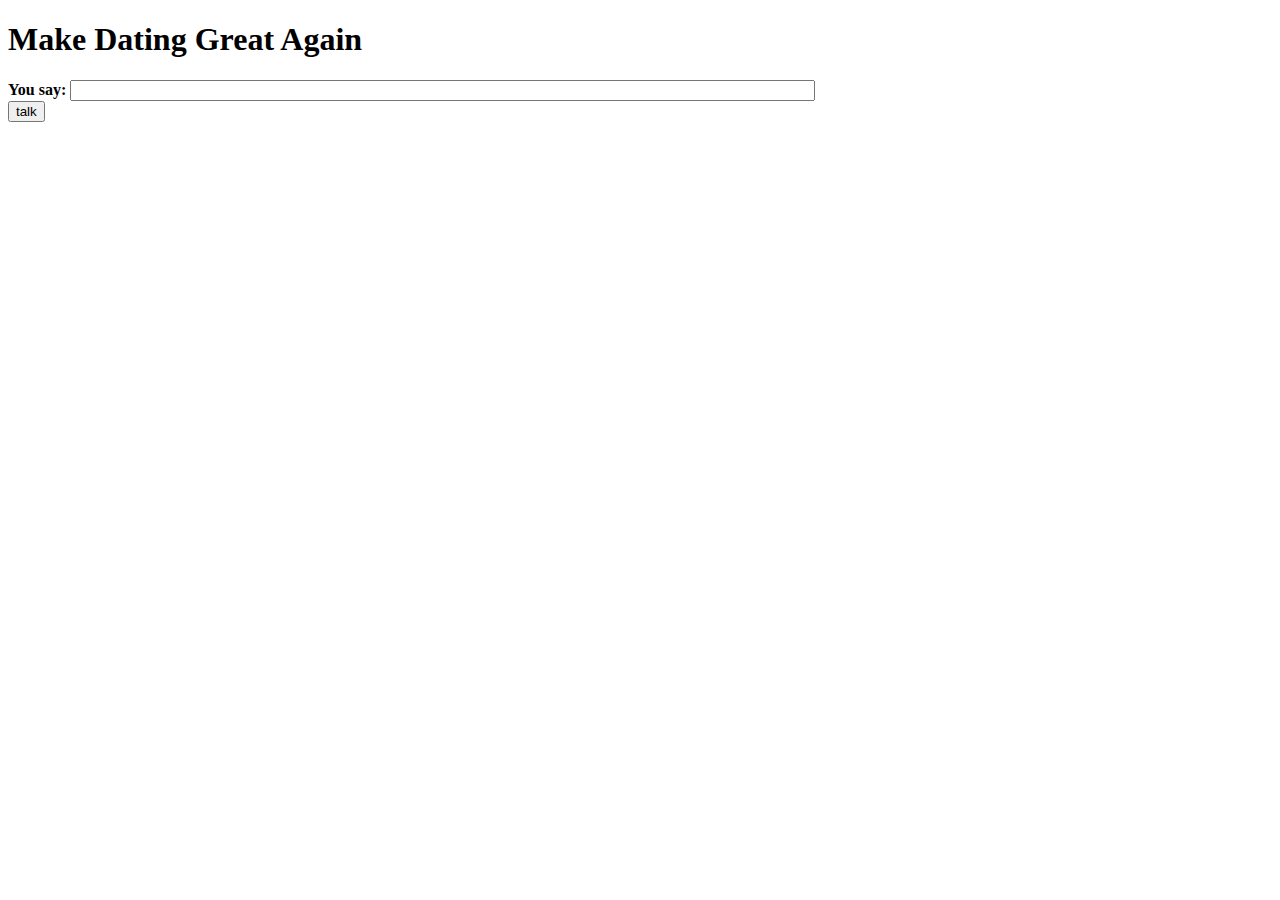
==== index.html @ 14db8215 "Trial" ====
<!doctype html>
<html>
  <head>
    <title> Make Dating Great Again </title>
    <script src="js/talk.js"></script>
    <script src="js/main.js"></script>
  </head>
  <body>
    <h1> Make Dating Great Again</h1>
    <form id="talk" class="boxedin" onsubmit="return false;">
      <b>You say:</b> <input id="yousay" name="input" size="90" onkeydown="if (event.keyCode == 13) { doTalk(); }"/>
      <br/>
      <input id="talkbutton" type="button" value="talk" onclick="doTalk()"/> 
    </form>
    <p id="response"></p>
  </body>
</html>
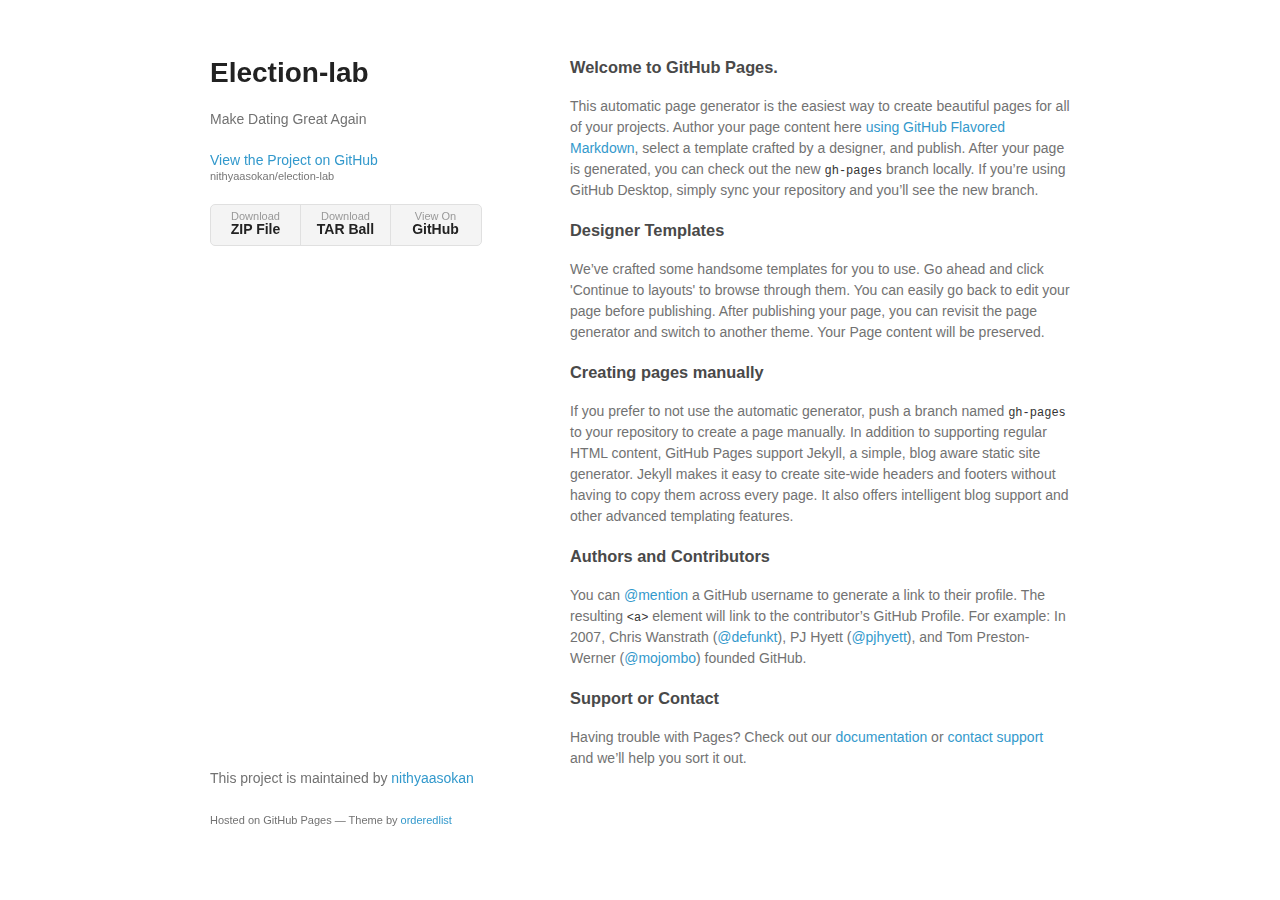
==== commit ffcb27ad: "Create gh-pages branch via GitHub" ====
--- a/index.html
+++ b/index.html
@@ -1,17 +1,64 @@
 <!doctype html>
 <html>
   <head>
-    <title> Make Dating Great Again </title>
-    <script src="js/talk.js"></script>
-    <script src="js/main.js"></script>
+    <meta charset="utf-8">
+    <meta http-equiv="X-UA-Compatible" content="chrome=1">
+    <title>Election-lab by nithyaasokan</title>
+
+    <link rel="stylesheet" href="stylesheets/styles.css">
+    <link rel="stylesheet" href="stylesheets/github-light.css">
+    <meta name="viewport" content="width=device-width">
+    <!--[if lt IE 9]>
+    <script src="//html5shiv.googlecode.com/svn/trunk/html5.js"></script>
+    <![endif]-->
   </head>
   <body>
-    <h1> Make Dating Great Again</h1>
-    <form id="talk" class="boxedin" onsubmit="return false;">
-      <b>You say:</b> <input id="yousay" name="input" size="90" onkeydown="if (event.keyCode == 13) { doTalk(); }"/>
-      <br/>
-      <input id="talkbutton" type="button" value="talk" onclick="doTalk()"/> 
-    </form>
-    <p id="response"></p>
+    <div class="wrapper">
+      <header>
+        <h1>Election-lab</h1>
+        <p>Make Dating Great Again</p>
+
+        <p class="view"><a href="https://github.com/nithyaasokan/election-lab">View the Project on GitHub <small>nithyaasokan/election-lab</small></a></p>
+
+
+        <ul>
+          <li><a href="https://github.com/nithyaasokan/election-lab/zipball/master">Download <strong>ZIP File</strong></a></li>
+          <li><a href="https://github.com/nithyaasokan/election-lab/tarball/master">Download <strong>TAR Ball</strong></a></li>
+          <li><a href="https://github.com/nithyaasokan/election-lab">View On <strong>GitHub</strong></a></li>
+        </ul>
+      </header>
+      <section>
+        <h3>
+<a id="welcome-to-github-pages" class="anchor" href="#welcome-to-github-pages" aria-hidden="true"><span aria-hidden="true" class="octicon octicon-link"></span></a>Welcome to GitHub Pages.</h3>
+
+<p>This automatic page generator is the easiest way to create beautiful pages for all of your projects. Author your page content here <a href="https://guides.github.com/features/mastering-markdown/">using GitHub Flavored Markdown</a>, select a template crafted by a designer, and publish. After your page is generated, you can check out the new <code>gh-pages</code> branch locally. If you’re using GitHub Desktop, simply sync your repository and you’ll see the new branch.</p>
+
+<h3>
+<a id="designer-templates" class="anchor" href="#designer-templates" aria-hidden="true"><span aria-hidden="true" class="octicon octicon-link"></span></a>Designer Templates</h3>
+
+<p>We’ve crafted some handsome templates for you to use. Go ahead and click 'Continue to layouts' to browse through them. You can easily go back to edit your page before publishing. After publishing your page, you can revisit the page generator and switch to another theme. Your Page content will be preserved.</p>
+
+<h3>
+<a id="creating-pages-manually" class="anchor" href="#creating-pages-manually" aria-hidden="true"><span aria-hidden="true" class="octicon octicon-link"></span></a>Creating pages manually</h3>
+
+<p>If you prefer to not use the automatic generator, push a branch named <code>gh-pages</code> to your repository to create a page manually. In addition to supporting regular HTML content, GitHub Pages support Jekyll, a simple, blog aware static site generator. Jekyll makes it easy to create site-wide headers and footers without having to copy them across every page. It also offers intelligent blog support and other advanced templating features.</p>
+
+<h3>
+<a id="authors-and-contributors" class="anchor" href="#authors-and-contributors" aria-hidden="true"><span aria-hidden="true" class="octicon octicon-link"></span></a>Authors and Contributors</h3>
+
+<p>You can <a href="https://help.github.com/articles/basic-writing-and-formatting-syntax/#mentioning-users-and-teams" class="user-mention">@mention</a> a GitHub username to generate a link to their profile. The resulting <code>&lt;a&gt;</code> element will link to the contributor’s GitHub Profile. For example: In 2007, Chris Wanstrath (<a href="https://github.com/defunkt" class="user-mention">@defunkt</a>), PJ Hyett (<a href="https://github.com/pjhyett" class="user-mention">@pjhyett</a>), and Tom Preston-Werner (<a href="https://github.com/mojombo" class="user-mention">@mojombo</a>) founded GitHub.</p>
+
+<h3>
+<a id="support-or-contact" class="anchor" href="#support-or-contact" aria-hidden="true"><span aria-hidden="true" class="octicon octicon-link"></span></a>Support or Contact</h3>
+
+<p>Having trouble with Pages? Check out our <a href="https://help.github.com/pages">documentation</a> or <a href="https://github.com/contact">contact support</a> and we’ll help you sort it out.</p>
+      </section>
+      <footer>
+        <p>This project is maintained by <a href="https://github.com/nithyaasokan">nithyaasokan</a></p>
+        <p><small>Hosted on GitHub Pages &mdash; Theme by <a href="https://github.com/orderedlist">orderedlist</a></small></p>
+      </footer>
+    </div>
+    <script src="javascripts/scale.fix.js"></script>
+    
   </body>
 </html>
--- a/stylesheets/styles.css
+++ b/stylesheets/styles.css
@@ -0,0 +1,324 @@
+@font-face {
+  font-family: 'Noto Sans';
+  font-weight: 400;
+  font-style: normal;
+  src: url('../fonts/Noto-Sans-regular/Noto-Sans-regular.eot');
+  src: url('../fonts/Noto-Sans-regular/Noto-Sans-regular.eot?#iefix') format('embedded-opentype'),
+       local('Noto Sans'),
+       local('Noto-Sans-regular'),
+       url('../fonts/Noto-Sans-regular/Noto-Sans-regular.woff2') format('woff2'),
+       url('../fonts/Noto-Sans-regular/Noto-Sans-regular.woff') format('woff'),
+       url('../fonts/Noto-Sans-regular/Noto-Sans-regular.ttf') format('truetype'),
+       url('../fonts/Noto-Sans-regular/Noto-Sans-regular.svg#NotoSans') format('svg');
+}
+
+@font-face {
+  font-family: 'Noto Sans';
+  font-weight: 700;
+  font-style: normal;
+  src: url('../fonts/Noto-Sans-700/Noto-Sans-700.eot');
+  src: url('../fonts/Noto-Sans-700/Noto-Sans-700.eot?#iefix') format('embedded-opentype'),
+       local('Noto Sans Bold'),
+       local('Noto-Sans-700'),
+       url('../fonts/Noto-Sans-700/Noto-Sans-700.woff2') format('woff2'),
+       url('../fonts/Noto-Sans-700/Noto-Sans-700.woff') format('woff'),
+       url('../fonts/Noto-Sans-700/Noto-Sans-700.ttf') format('truetype'),
+       url('../fonts/Noto-Sans-700/Noto-Sans-700.svg#NotoSans') format('svg');
+}
+
+@font-face {
+  font-family: 'Noto Sans';
+  font-weight: 400;
+  font-style: italic;
+  src: url('../fonts/Noto-Sans-italic/Noto-Sans-italic.eot');
+  src: url('../fonts/Noto-Sans-italic/Noto-Sans-italic.eot?#iefix') format('embedded-opentype'),
+       local('Noto Sans Italic'),
+       local('Noto-Sans-italic'),
+       url('../fonts/Noto-Sans-italic/Noto-Sans-italic.woff2') format('woff2'),
+       url('../fonts/Noto-Sans-italic/Noto-Sans-italic.woff') format('woff'),
+       url('../fonts/Noto-Sans-italic/Noto-Sans-italic.ttf') format('truetype'),
+       url('../fonts/Noto-Sans-italic/Noto-Sans-italic.svg#NotoSans') format('svg');
+}
+
+@font-face {
+  font-family: 'Noto Sans';
+  font-weight: 700;
+  font-style: italic;
+  src: url('../fonts/Noto-Sans-700italic/Noto-Sans-700italic.eot');
+  src: url('../fonts/Noto-Sans-700italic/Noto-Sans-700italic.eot?#iefix') format('embedded-opentype'),
+       local('Noto Sans Bold Italic'),
+       local('Noto-Sans-700italic'),
+       url('../fonts/Noto-Sans-700italic/Noto-Sans-700italic.woff2') format('woff2'),
+       url('../fonts/Noto-Sans-700italic/Noto-Sans-700italic.woff') format('woff'),
+       url('../fonts/Noto-Sans-700italic/Noto-Sans-700italic.ttf') format('truetype'),
+       url('../fonts/Noto-Sans-700italic/Noto-Sans-700italic.svg#NotoSans') format('svg');
+}
+
+body {
+  background-color: #fff;
+  padding:50px;
+  font: 14px/1.5 "Noto Sans", "Helvetica Neue", Helvetica, Arial, sans-serif;
+  color:#727272;
+  font-weight:400;
+}
+
+h1, h2, h3, h4, h5, h6 {
+  color:#222;
+  margin:0 0 20px;
+}
+
+p, ul, ol, table, pre, dl {
+  margin:0 0 20px;
+}
+
+h1, h2, h3 {
+  line-height:1.1;
+}
+
+h1 {
+  font-size:28px;
+}
+
+h2 {
+  color:#393939;
+}
+
+h3, h4, h5, h6 {
+  color:#494949;
+}
+
+a {
+  color:#39c;
+  text-decoration:none;
+}
+
+a:hover {
+  color:#069;
+}
+
+a small {
+  font-size:11px;
+  color:#777;
+  margin-top:-0.3em;
+  display:block;
+}
+
+a:hover small {
+  color:#777;
+}
+
+.wrapper {
+  width:860px;
+  margin:0 auto;
+}
+
+blockquote {
+  border-left:1px solid #e5e5e5;
+  margin:0;
+  padding:0 0 0 20px;
+  font-style:italic;
+}
+
+code, pre {
+  font-family:Monaco, Bitstream Vera Sans Mono, Lucida Console, Terminal, Consolas, Liberation Mono, DejaVu Sans Mono, Courier New, monospace;
+  color:#333;
+  font-size:12px;
+}
+
+pre {
+  padding:8px 15px;
+  background: #f8f8f8;
+  border-radius:5px;
+  border:1px solid #e5e5e5;
+  overflow-x: auto;
+}
+
+table {
+  width:100%;
+  border-collapse:collapse;
+}
+
+th, td {
+  text-align:left;
+  padding:5px 10px;
+  border-bottom:1px solid #e5e5e5;
+}
+
+dt {
+  color:#444;
+  font-weight:700;
+}
+
+th {
+  color:#444;
+}
+
+img {
+  max-width:100%;
+}
+
+header {
+  width:270px;
+  float:left;
+  position:fixed;
+  -webkit-font-smoothing:subpixel-antialiased;
+}
+
+header ul {
+  list-style:none;
+  height:40px;
+  padding:0;
+  background: #f4f4f4;
+  border-radius:5px;
+  border:1px solid #e0e0e0;
+  width:270px;
+}
+
+header li {
+  width:89px;
+  float:left;
+  border-right:1px solid #e0e0e0;
+  height:40px;
+}
+
+header li:first-child a {
+  border-radius:5px 0 0 5px;
+}
+
+header li:last-child a {
+  border-radius:0 5px 5px 0;
+}
+
+header ul a {
+  line-height:1;
+  font-size:11px;
+  color:#999;
+  display:block;
+  text-align:center;
+  padding-top:6px;
+  height:34px;
+}
+
+header ul a:hover {
+  color:#999;
+}
+
+header ul a:active {
+  background-color:#f0f0f0;
+}
+
+strong {
+  color:#222;
+  font-weight:700;
+}
+
+header ul li + li + li {
+  border-right:none;
+  width:89px;
+}
+
+header ul a strong {
+  font-size:14px;
+  display:block;
+  color:#222;
+}
+
+section {
+  width:500px;
+  float:right;
+  padding-bottom:50px;
+}
+
+small {
+  font-size:11px;
+}
+
+hr {
+  border:0;
+  background:#e5e5e5;
+  height:1px;
+  margin:0 0 20px;
+}
+
+footer {
+  width:270px;
+  float:left;
+  position:fixed;
+  bottom:50px;
+  -webkit-font-smoothing:subpixel-antialiased;
+}
+
+@media print, screen and (max-width: 960px) {
+
+  div.wrapper {
+    width:auto;
+    margin:0;
+  }
+
+  header, section, footer {
+    float:none;
+    position:static;
+    width:auto;
+  }
+
+  header {
+    padding-right:320px;
+  }
+
+  section {
+    border:1px solid #e5e5e5;
+    border-width:1px 0;
+    padding:20px 0;
+    margin:0 0 20px;
+  }
+
+  header a small {
+    display:inline;
+  }
+
+  header ul {
+    position:absolute;
+    right:50px;
+    top:52px;
+  }
+}
+
+@media print, screen and (max-width: 720px) {
+  body {
+    word-wrap:break-word;
+  }
+
+  header {
+    padding:0;
+  }
+
+  header ul, header p.view {
+    position:static;
+  }
+
+  pre, code {
+    word-wrap:normal;
+  }
+}
+
+@media print, screen and (max-width: 480px) {
+  body {
+    padding:15px;
+  }
+
+  header ul {
+    width:99%;
+  }
+
+  header li, header ul li + li + li {
+    width:33%;
+  }
+}
+
+@media print {
+  body {
+    padding:0.4in;
+    font-size:12pt;
+    color:#444;
+  }
+}
--- a/stylesheets/github-light.css
+++ b/stylesheets/github-light.css
@@ -0,0 +1,124 @@
+/*
+The MIT License (MIT)
+
+Copyright (c) 2015 GitHub, Inc.
+
+Permission is hereby granted, free of charge, to any person obtaining a copy
+of this software and associated documentation files (the "Software"), to deal
+in the Software without restriction, including without limitation the rights
+to use, copy, modify, merge, publish, distribute, sublicense, and/or sell
+copies of the Software, and to permit persons to whom the Software is
+furnished to do so, subject to the following conditions:
+
+The above copyright notice and this permission notice shall be included in all
+copies or substantial portions of the Software.
+
+THE SOFTWARE IS PROVIDED "AS IS", WITHOUT WARRANTY OF ANY KIND, EXPRESS OR
+IMPLIED, INCLUDING BUT NOT LIMITED TO THE WARRANTIES OF MERCHANTABILITY,
+FITNESS FOR A PARTICULAR PURPOSE AND NONINFRINGEMENT. IN NO EVENT SHALL THE
+AUTHORS OR COPYRIGHT HOLDERS BE LIABLE FOR ANY CLAIM, DAMAGES OR OTHER
+LIABILITY, WHETHER IN AN ACTION OF CONTRACT, TORT OR OTHERWISE, ARISING FROM,
+OUT OF OR IN CONNECTION WITH THE SOFTWARE OR THE USE OR OTHER DEALINGS IN THE
+SOFTWARE.
+
+*/
+
+.pl-c /* comment */ {
+  color: #969896;
+}
+
+.pl-c1      /* constant, markup.raw, meta.diff.header, meta.module-reference, meta.property-name, support, support.constant, support.variable, variable.other.constant */,
+.pl-s .pl-v /* string variable */ {
+  color: #0086b3;
+}
+
+.pl-e  /* entity */,
+.pl-en /* entity.name */ {
+  color: #795da3;
+}
+
+.pl-s .pl-s1 /* string source */,
+.pl-smi      /* storage.modifier.import, storage.modifier.package, storage.type.java, variable.other, variable.parameter.function */ {
+  color: #333;
+}
+
+.pl-ent /* entity.name.tag */ {
+  color: #63a35c;
+}
+
+.pl-k /* keyword, storage, storage.type */ {
+  color: #a71d5d;
+}
+
+.pl-pds              /* punctuation.definition.string, string.regexp.character-class */,
+.pl-s                /* string */,
+.pl-s .pl-pse .pl-s1 /* string punctuation.section.embedded source */,
+.pl-sr               /* string.regexp */,
+.pl-sr .pl-cce       /* string.regexp constant.character.escape */,
+.pl-sr .pl-sra       /* string.regexp string.regexp.arbitrary-repitition */,
+.pl-sr .pl-sre       /* string.regexp source.ruby.embedded */ {
+  color: #183691;
+}
+
+.pl-v /* variable */ {
+  color: #ed6a43;
+}
+
+.pl-id /* invalid.deprecated */ {
+  color: #b52a1d;
+}
+
+.pl-ii /* invalid.illegal */ {
+  background-color: #b52a1d;
+  color: #f8f8f8;
+}
+
+.pl-sr .pl-cce /* string.regexp constant.character.escape */ {
+  color: #63a35c;
+  font-weight: bold;
+}
+
+.pl-ml /* markup.list */ {
+  color: #693a17;
+}
+
+.pl-mh        /* markup.heading */,
+.pl-mh .pl-en /* markup.heading entity.name */,
+.pl-ms        /* meta.separator */ {
+  color: #1d3e81;
+  font-weight: bold;
+}
+
+.pl-mq /* markup.quote */ {
+  color: #008080;
+}
+
+.pl-mi /* markup.italic */ {
+  color: #333;
+  font-style: italic;
+}
+
+.pl-mb /* markup.bold */ {
+  color: #333;
+  font-weight: bold;
+}
+
+.pl-md /* markup.deleted, meta.diff.header.from-file */ {
+  background-color: #ffecec;
+  color: #bd2c00;
+}
+
+.pl-mi1 /* markup.inserted, meta.diff.header.to-file */ {
+  background-color: #eaffea;
+  color: #55a532;
+}
+
+.pl-mdr /* meta.diff.range */ {
+  color: #795da3;
+  font-weight: bold;
+}
+
+.pl-mo /* meta.output */ {
+  color: #1d3e81;
+}
+
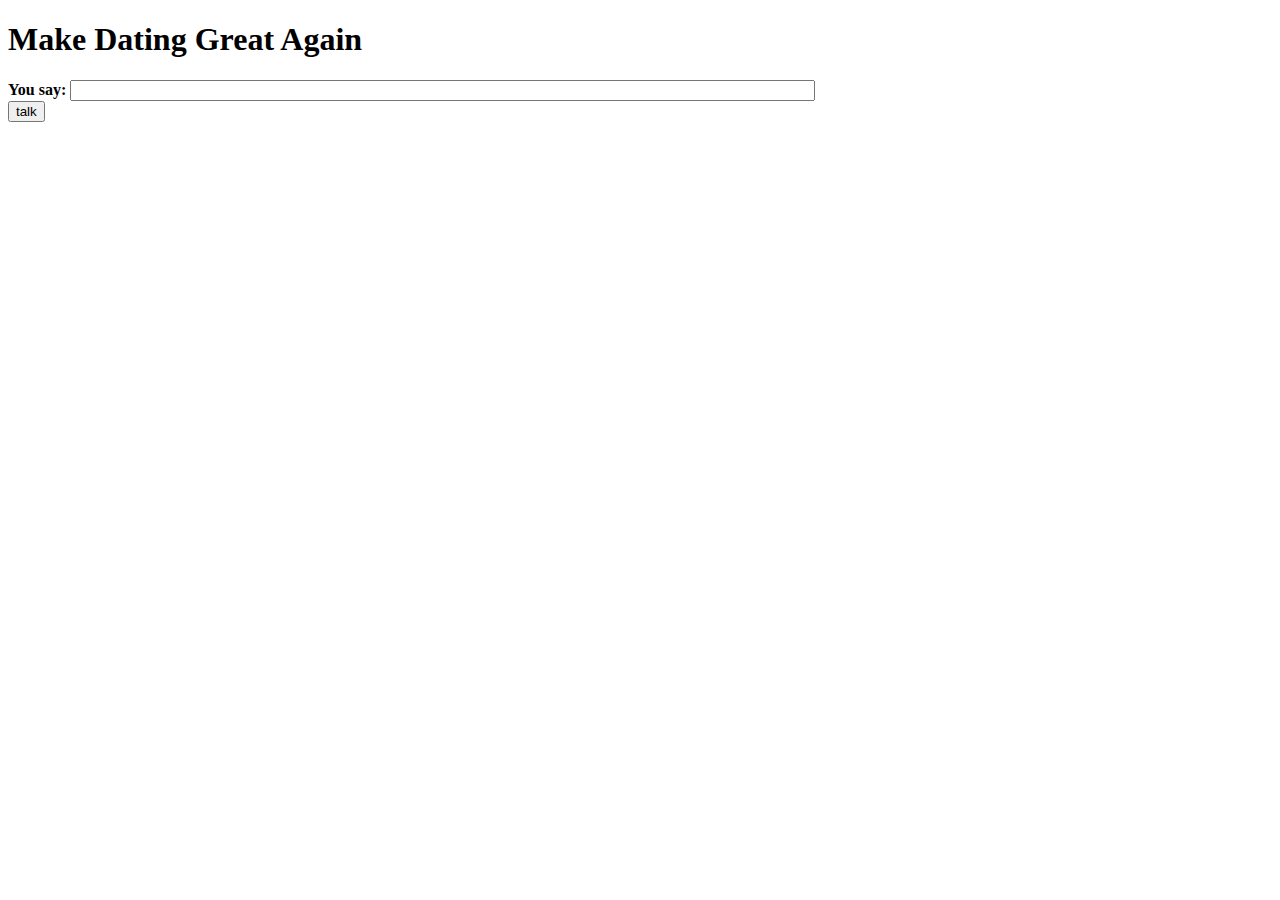
==== commit b7839b31: "Adding custom pages" ====
--- a/index.html
+++ b/index.html
@@ -1,64 +1,17 @@
 <!doctype html>
 <html>
   <head>
-    <meta charset="utf-8">
-    <meta http-equiv="X-UA-Compatible" content="chrome=1">
-    <title>Election-lab by nithyaasokan</title>
-
-    <link rel="stylesheet" href="stylesheets/styles.css">
-    <link rel="stylesheet" href="stylesheets/github-light.css">
-    <meta name="viewport" content="width=device-width">
-    <!--[if lt IE 9]>
-    <script src="//html5shiv.googlecode.com/svn/trunk/html5.js"></script>
-    <![endif]-->
+    <title> Make Dating Great Again </title>
+    <script src="js/talk.js"></script>
+    <script src="js/main.js"></script>
   </head>
   <body>
-    <div class="wrapper">
-      <header>
-        <h1>Election-lab</h1>
-        <p>Make Dating Great Again</p>
-
-        <p class="view"><a href="https://github.com/nithyaasokan/election-lab">View the Project on GitHub <small>nithyaasokan/election-lab</small></a></p>
-
-
-        <ul>
-          <li><a href="https://github.com/nithyaasokan/election-lab/zipball/master">Download <strong>ZIP File</strong></a></li>
-          <li><a href="https://github.com/nithyaasokan/election-lab/tarball/master">Download <strong>TAR Ball</strong></a></li>
-          <li><a href="https://github.com/nithyaasokan/election-lab">View On <strong>GitHub</strong></a></li>
-        </ul>
-      </header>
-      <section>
-        <h3>
-<a id="welcome-to-github-pages" class="anchor" href="#welcome-to-github-pages" aria-hidden="true"><span aria-hidden="true" class="octicon octicon-link"></span></a>Welcome to GitHub Pages.</h3>
-
-<p>This automatic page generator is the easiest way to create beautiful pages for all of your projects. Author your page content here <a href="https://guides.github.com/features/mastering-markdown/">using GitHub Flavored Markdown</a>, select a template crafted by a designer, and publish. After your page is generated, you can check out the new <code>gh-pages</code> branch locally. If you’re using GitHub Desktop, simply sync your repository and you’ll see the new branch.</p>
-
-<h3>
-<a id="designer-templates" class="anchor" href="#designer-templates" aria-hidden="true"><span aria-hidden="true" class="octicon octicon-link"></span></a>Designer Templates</h3>
-
-<p>We’ve crafted some handsome templates for you to use. Go ahead and click 'Continue to layouts' to browse through them. You can easily go back to edit your page before publishing. After publishing your page, you can revisit the page generator and switch to another theme. Your Page content will be preserved.</p>
-
-<h3>
-<a id="creating-pages-manually" class="anchor" href="#creating-pages-manually" aria-hidden="true"><span aria-hidden="true" class="octicon octicon-link"></span></a>Creating pages manually</h3>
-
-<p>If you prefer to not use the automatic generator, push a branch named <code>gh-pages</code> to your repository to create a page manually. In addition to supporting regular HTML content, GitHub Pages support Jekyll, a simple, blog aware static site generator. Jekyll makes it easy to create site-wide headers and footers without having to copy them across every page. It also offers intelligent blog support and other advanced templating features.</p>
-
-<h3>
-<a id="authors-and-contributors" class="anchor" href="#authors-and-contributors" aria-hidden="true"><span aria-hidden="true" class="octicon octicon-link"></span></a>Authors and Contributors</h3>
-
-<p>You can <a href="https://help.github.com/articles/basic-writing-and-formatting-syntax/#mentioning-users-and-teams" class="user-mention">@mention</a> a GitHub username to generate a link to their profile. The resulting <code>&lt;a&gt;</code> element will link to the contributor’s GitHub Profile. For example: In 2007, Chris Wanstrath (<a href="https://github.com/defunkt" class="user-mention">@defunkt</a>), PJ Hyett (<a href="https://github.com/pjhyett" class="user-mention">@pjhyett</a>), and Tom Preston-Werner (<a href="https://github.com/mojombo" class="user-mention">@mojombo</a>) founded GitHub.</p>
-
-<h3>
-<a id="support-or-contact" class="anchor" href="#support-or-contact" aria-hidden="true"><span aria-hidden="true" class="octicon octicon-link"></span></a>Support or Contact</h3>
-
-<p>Having trouble with Pages? Check out our <a href="https://help.github.com/pages">documentation</a> or <a href="https://github.com/contact">contact support</a> and we’ll help you sort it out.</p>
-      </section>
-      <footer>
-        <p>This project is maintained by <a href="https://github.com/nithyaasokan">nithyaasokan</a></p>
-        <p><small>Hosted on GitHub Pages &mdash; Theme by <a href="https://github.com/orderedlist">orderedlist</a></small></p>
-      </footer>
-    </div>
-    <script src="javascripts/scale.fix.js"></script>
-    
+    <h1> Make Dating Great Again</h1>
+    <form id="talk" class="boxedin" onsubmit="return false;">
+      <b>You say:</b> <input id="yousay" name="input" size="90" onkeydown="if (event.keyCode == 13) { doTalk(); }"/>
+      <br/>
+      <input id="talkbutton" type="button" value="talk" onclick="doTalk()"/> 
+    </form>
+    <p id="response"></p>
   </body>
 </html>
